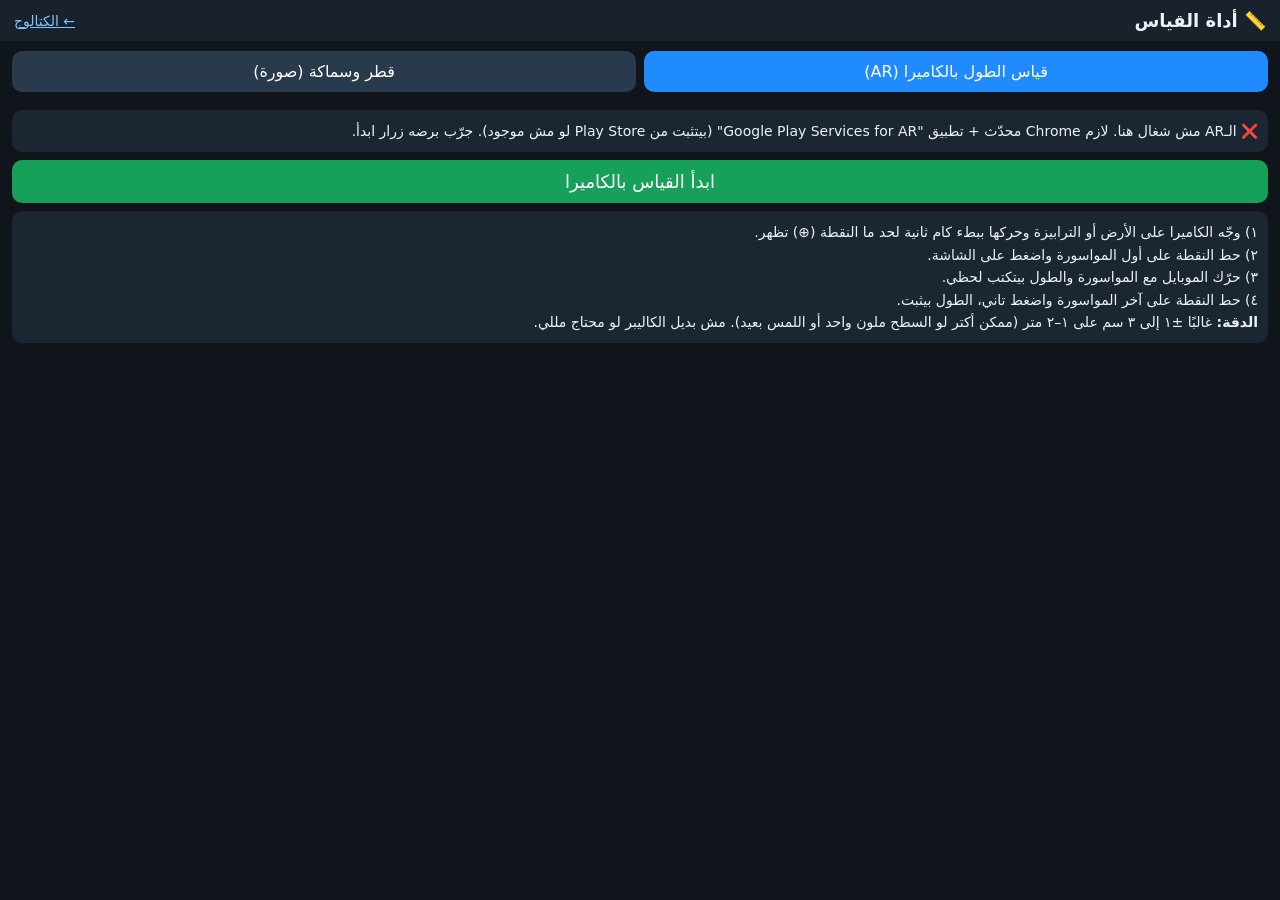
==== measure.html @ 6bd91473 "Create measure.html" ====
<!DOCTYPE html>
<html lang="ar" dir="rtl">
<head>
<meta charset="utf-8">
<meta name="viewport" content="width=device-width,initial-scale=1,viewport-fit=cover">
<title>أداة القياس</title>
<style>
*{box-sizing:border-box;-webkit-tap-highlight-color:transparent}
body{margin:0;font-family:system-ui,-apple-system,"Segoe UI",Tahoma,sans-serif;background:#10151c;color:#eef2f6}
header{padding:10px 14px;background:#18212c;display:flex;justify-content:space-between;align-items:center}
header h1{font-size:18px;margin:0}
header a{color:#7fc4ff;font-size:14px}
.tabs{display:flex;gap:8px;padding:10px 12px}
.tabs button{flex:1}
button{font:inherit;border:0;border-radius:10px;padding:11px 12px;background:#2a3a4d;color:#fff}
button.on{background:#1f8bff}
button.pri{background:#17a05a}
button.warn{background:#a8323e}
button:disabled{opacity:.4}
.box{padding:0 12px 12px}
.note{background:#1b2633;border-radius:10px;padding:10px;font-size:14px;line-height:1.6;margin:8px 0}
.row{display:flex;gap:8px;flex-wrap:wrap;margin:8px 0}
.row button{flex:1;min-width:30%}
#cv{width:100%;height:58vh;background:#000;border-radius:10px;touch-action:none;display:block}
#res{font-size:15px;line-height:1.9}
#res b{color:#ffd24a}
select,input[type=number]{font:inherit;padding:9px;border-radius:8px;border:0;background:#fff;color:#000;width:100%}
.hide{display:none!important}
/* AR overlay */
#arRoot{position:fixed;inset:0;display:none;pointer-events:none;color:#fff}
#arCv{position:absolute;inset:0;width:100%;height:100%}
#arTop{position:absolute;top:0;left:0;right:0;padding:calc(env(safe-area-inset-top) + 10px) 10px 10px;text-align:center;background:linear-gradient(#000a,#0000)}
#arLen{font-size:44px;font-weight:800;color:#ffd24a;text-shadow:0 2px 6px #000}
#arMsg{font-size:15px;text-shadow:0 1px 4px #000}
#arBar{position:absolute;bottom:0;left:0;right:0;display:flex;gap:8px;padding:10px 10px calc(env(safe-area-inset-bottom) + 14px);pointer-events:auto}
#arBar button{flex:1;font-size:16px}
</style>
</head>
<body>
<header><h1>📏 أداة القياس</h1><a href="./">← الكتالوج</a></header>
<div class="tabs">
<button id="tAR" class="on">قياس الطول بالكاميرا (AR)</button>
<button id="tPh">قطر وسماكة (صورة)</button>
</div>

<div id="pAR" class="box">
<div id="arSupport" class="note">بتأكد إن الموبايل بيدعم AR...</div>
<button id="arStart" class="pri hide" style="width:100%;font-size:18px">ابدأ القياس بالكاميرا</button>
<div class="note">
١) وجّه الكاميرا على الأرض أو الترابيزة وحركها ببطء كام ثانية لحد ما النقطة (⊕) تظهر.<br>
٢) حط النقطة على أول المواسورة واضغط على الشاشة.<br>
٣) حرّك الموبايل مع المواسورة والطول بيتكتب لحظي.<br>
٤) حط النقطة على آخر المواسورة واضغط تاني، الطول بيثبت.<br>
<b>الدقة:</b> غالبًا ±١ إلى ٣ سم على ١–٢ متر (ممكن أكتر لو السطح ملون واحد أو اللمس بعيد). مش بديل الكاليبر لو محتاج مللي.
</div>
</div>

<div id="pPh" class="box hide">
<div class="note">
١) صوّر المواسورة <b>من فوق مباشرة</b> (الموبايل مواجه ومواز) ومعاها حاجة معروفة المقاس في نفس المستوى، زي كارت بنك (٨٥٫٦ مم).<br>
٢) اختار "المرجع" وحط نقطتين على طرفي الكارت، واكتب مقاسه.<br>
٣) اختار "قطر" أو "سماكة" أو "طول" وحط نقطتين. اسحب أي نقطة لتعديلها. قرّب بصوابعك.<br>
للسماكة: صوّر طرف المواسورة من قدام وقِس القطر الخارجي والداخلي، والسماكة بتتحسب لوحدها.
</div>
<div class="row">
<button id="pCam" class="pri">📷 صوّر</button>
<button id="pPick">🖼️ اختار صورة</button>
</div>
<input id="fCam" type="file" accept="image/*" capture="environment" class="hide">
<input id="fPick" type="file" accept="image/*" class="hide">
<canvas id="cv"></canvas>
<div class="row" id="tools">
<button data-t="ref" class="on">المرجع</button>
<button data-t="len">طول</button>
<button data-t="od">قطر خارجي</button>
<button data-t="id">قطر داخلي</button>
<button data-t="th">سماكة</button>
</div>
<div class="row">
<button id="zIn">＋ تكبير</button><button id="zOut">－ تصغير</button>
<button id="undo">تراجع</button><button id="clr" class="warn">مسح</button>
</div>
<div id="refBox" class="note hide">
مقاس المرجع (الطول بين النقطتين اللي حطيتهم):
<select id="refSel"><option value="85.6">كارت بنك (الطول 85.6 مم)</option><option value="53.98">كارت بنك (العرض 53.98 مم)</option><option value="297">ورقة A4 (الطول 297 مم)</option><option value="210">ورقة A4 (العرض 210 مم)</option><option value="custom">مقاس تاني (مم)</option></select>
<input id="refCustom" type="number" step="0.01" placeholder="اكتب المقاس بالمللي" class="hide" style="margin-top:6px">
<button id="refOk" class="pri" style="width:100%;margin-top:6px">تأكيد</button>
</div>
<div id="res" class="note">اختار صورة الأول.</div>
</div>

<div id="arRoot">
<canvas id="arCv"></canvas>
<div id="arTop"><div id="arLen">—</div><div id="arMsg"></div></div>
<div id="arBar"><button id="arUndo">تراجع</button><button id="arNew" class="warn">قياس جديد</button><button id="arExit">خروج</button></div>
</div>

<script>
'use strict';
const $=id=>document.getElementById(id);
/* ---------- shared math ---------- */
function fmtLen(m){ // meters -> text
  const mm=m*1000;
  if(mm<1000) return (mm<100?mm.toFixed(0):mm.toFixed(0))+' مم';
  return (m*100).toFixed(1)+' سم';
}
function dist3(a,b){return Math.hypot(a[0]-b[0],a[1]-b[1],a[2]-b[2])}
function mul4v(m,v){ // column-major 4x4 * [x,y,z,w]
  const o=[0,0,0,0];
  for(let r=0;r<4;r++)o[r]=m[r]*v[0]+m[4+r]*v[1]+m[8+r]*v[2]+m[12+r]*v[3];
  return o;
}
function project(proj,view,p,W,H){
  const c=mul4v(proj,mul4v(view,[p[0],p[1],p[2],1]));
  if(c[3]<=0) return null;
  return [(c[0]/c[3]*0.5+0.5)*W,(1-(c[1]/c[3]*0.5+0.5))*H];
}
window.__m={fmtLen,dist3,project,mul4v};

/* ---------- tabs ---------- */
function tab(w){
  $('tAR').classList.toggle('on',w==='ar');$('tPh').classList.toggle('on',w==='ph');
  $('pAR').classList.toggle('hide',w!=='ar');$('pPh').classList.toggle('hide',w!=='ph');
  if(w==='ph')setTimeout(resize,0);
}
$('tAR').onclick=()=>tab('ar');$('tPh').onclick=()=>tab('ph');

/* ---------- AR (WebXR hit-test) ---------- */
let xrSession=null;
(async()=>{
  const s=$('arSupport');
  if(!window.isSecureContext||!navigator.xr){s.textContent='المتصفح ده مش بيدعم WebXR. افتح الصفحة من Chrome على الموبايل (مش من داخل تطبيق تاني).';return}
  try{
    const ok=await navigator.xr.isSessionSupported('immersive-ar');
    if(ok){s.textContent='✅ الموبايل بيدعم AR. اضغط ابدأ.';$('arStart').classList.remove('hide')}
    else s.textContent='❌ الـAR مش شغال هنا. لازم Chrome محدّث + تطبيق "Google Play Services for AR" (بيتثبت من Play Store لو مش موجود). جرّب برضه زرار ابدأ.';
    if(!ok)$('arStart').classList.remove('hide');
  }catch(e){s.textContent='تعذّر فحص الـAR: '+e.message;$('arStart').classList.remove('hide')}
})();

const A={start:null,end:null,hit:null,list:[],hist:[],proj:null,view:null,gl:null,refSpace:null,src:null};
const arCv=$('arCv'),ctx=arCv.getContext('2d');
function arMsg(t){$('arMsg').textContent=t}
function arRender(){
  const W=arCv.width=innerWidth,H=arCv.height=innerHeight;
  ctx.clearRect(0,0,W,H);
  const pr=p=>p&&A.proj?project(A.proj,A.view,p,W,H):null;
  const draw=(a,b,col)=>{const pa=pr(a),pb=pr(b);if(!pa||!pb)return;
    ctx.strokeStyle=col;ctx.lineWidth=4;ctx.beginPath();ctx.moveTo(pa[0],pa[1]);ctx.lineTo(pb[0],pb[1]);ctx.stroke();
    ctx.fillStyle='#fff';[pa,pb].forEach(q=>{ctx.beginPath();ctx.arc(q[0],q[1],7,0,7);ctx.fill()});
    const mx=(pa[0]+pb[0])/2,my=(pa[1]+pb[1])/2;ctx.font='bold 22px sans-serif';ctx.textAlign='center';
    const t=fmtLen(dist3(a,b));ctx.lineWidth=5;ctx.strokeStyle='#000';ctx.strokeText(t,mx,my-12);ctx.fillStyle='#ffd24a';ctx.fillText(t,mx,my-12)};
  A.list.forEach(m=>draw(m[0],m[1],'#17a05a'));
  if(A.start&&!A.end&&A.hit)draw(A.start,A.hit,'#ffd24a');
  if(A.start&&A.end)draw(A.start,A.end,'#ffd24a');
  const rp=pr(A.hit)||[W/2,H/2];
  ctx.strokeStyle=A.hit?'#3df58c':'#ff6b6b';ctx.lineWidth=3;
  ctx.beginPath();ctx.arc(rp[0],rp[1],18,0,7);ctx.moveTo(rp[0]-26,rp[1]);ctx.lineTo(rp[0]+26,rp[1]);ctx.moveTo(rp[0],rp[1]-26);ctx.lineTo(rp[0],rp[1]+26);ctx.stroke();
}
function arUpdateText(){
  let t='—';
  if(A.start&&A.end)t=fmtLen(dist3(A.start,A.end));
  else if(A.start&&A.hit)t=fmtLen(dist3(A.start,A.hit));
  $('arLen').textContent=t;
  if(!A.hit)arMsg('حرّك الموبايل ببطء على السطح لحد ما النقطة تظهر');
  else if(!A.start)arMsg('حط النقطة على أول المواسورة واضغط على الشاشة');
  else if(!A.end)arMsg('حرّك مع المواسورة، وعند الآخر اضغط تاني');
  else arMsg('تم. اضغط "قياس جديد" لقياس تاني');
}
function onSelect(){
  if(A.end)return;
  if(!A.hit){arMsg('مفيش سطح متتبّع، حرّك الكاميرا شوية');return}
  if(!A.start)A.start=A.hit.slice();
  else{A.end=A.hit.slice();A.list.push([A.start,A.end]);}
  if(navigator.vibrate)navigator.vibrate(30);
  arUpdateText();
}
$('arStart').onclick=async()=>{
  if(!navigator.xr){alert('WebXR مش متاح في المتصفح ده. استخدم Chrome.');return}
  const root=$('arRoot');
  try{
    root.style.display='block';
    const s=await navigator.xr.requestSession('immersive-ar',{requiredFeatures:['hit-test'],optionalFeatures:['dom-overlay'],domOverlay:{root}});
    xrSession=s;
    const gl=document.createElement('canvas').getContext('webgl',{xrCompatible:true});
    await gl.makeXRCompatible?.();
    s.updateRenderState({baseLayer:new XRWebGLLayer(s,gl)});
    A.gl=gl;A.refSpace=await s.requestReferenceSpace('local');
    const viewer=await s.requestReferenceSpace('viewer');
    A.src=await s.requestHitTestSource({space:viewer});
    A.start=A.end=A.hit=null;A.list=[];arUpdateText();
    s.addEventListener('select',onSelect);
    s.addEventListener('end',()=>{xrSession=null;root.style.display='none';A.src=null});
    const hist=[];
    const loop=(t,frame)=>{
      if(!xrSession)return;
      xrSession.requestAnimationFrame(loop);
      gl.bindFramebuffer(gl.FRAMEBUFFER,xrSession.renderState.baseLayer.framebuffer);gl.clearColor(0,0,0,0);gl.clear(gl.COLOR_BUFFER_BIT);
      const vp=frame.getViewerPose(A.refSpace);
      if(vp&&vp.views[0]){A.proj=vp.views[0].projectionMatrix;A.view=vp.views[0].transform.inverse.matrix}
      const r=A.src&&frame.getHitTestResults(A.src);
      if(r&&r.length){const p=r[0].getPose(A.refSpace);
        if(p){const q=p.transform.position;hist.push([q.x,q.y,q.z]);if(hist.length>3)hist.shift();
          A.hit=[0,1,2].map(i=>hist.reduce((s,h)=>s+h[i],0)/hist.length)}}
      else{A.hit=null;hist.length=0}
      arUpdateText();arRender();
    };
    s.requestAnimationFrame(loop);
  }catch(e){
    root.style.display='none';
    alert('مقدرتش أشغّل الـAR: '+(e&&e.message?e.message:e)+'\nتأكد إنك فاتح من Chrome وإن "Google Play Services for AR" متثبت ومحدّث، وإذن الكاميرا مسموح.');
  }
};
$('arExit').onclick=()=>{if(xrSession)xrSession.end()};
$('arNew').onclick=()=>{A.start=A.end=null;arUpdateText()};
$('arUndo').onclick=()=>{if(A.end){A.list.pop();A.end=null}else if(A.start){A.start=null}arUpdateText()};
['arBar'].forEach(id=>$(id).addEventListener('beforexrselect',e=>e.preventDefault()));

/* ---------- Photo + reference measuring ---------- */
const cv=$('cv'),c=cv.getContext('2d');
const P={img:null,w:0,h:0,zoom:1,ox:0,oy:0,tool:'ref',pend:null,ref:null,pxmm:null,items:[]};
const NAMES={len:'الطول',od:'القطر الخارجي',id:'القطر الداخلي',th:'السماكة'};
function resize(){const r=cv.getBoundingClientRect();cv.width=r.width*devicePixelRatio;cv.height=r.height*devicePixelRatio;fit();draw()}
function fit(){if(!P.img)return;const W=cv.width,H=cv.height;P.zoom=Math.min(W/P.w,H/P.h);P.ox=(W-P.w*P.zoom)/2;P.oy=(H-P.h*P.zoom)/2}
const toS=p=>[p[0]*P.zoom+P.ox,p[1]*P.zoom+P.oy];
const toI=p=>[(p[0]-P.ox)/P.zoom,(p[1]-P.oy)/P.zoom];
function mmOf(a,b){return P.pxmm?Math.hypot(a[0]-b[0],a[1]-b[1])/P.pxmm:null}
function draw(){
  c.fillStyle='#000';c.fillRect(0,0,cv.width,cv.height);
  if(!P.img){c.fillStyle='#8aa';c.font=(16*devicePixelRatio)+'px sans-serif';c.textAlign='center';c.fillText('اختار صورة',cv.width/2,cv.height/2);return}
  c.drawImage(P.img,P.ox,P.oy,P.w*P.zoom,P.h*P.zoom);
  const d=devicePixelRatio;
  const seg=(a,b,col,label)=>{const A_=toS(a),B_=toS(b);c.strokeStyle=col;c.lineWidth=2*d;c.beginPath();c.moveTo(...A_);c.lineTo(...B_);c.stroke();
    [A_,B_].forEach(q=>{c.fillStyle=col;c.beginPath();c.arc(q[0],q[1],6*d,0,7);c.fill();c.strokeStyle='#fff';c.lineWidth=d;c.stroke()});
    if(label){c.font='bold '+(16*d)+'px sans-serif';c.textAlign='center';const x=(A_[0]+B_[0])/2,y=(A_[1]+B_[1])/2-10*d;c.lineWidth=4*d;c.strokeStyle='#000';c.strokeText(label,x,y);c.fillStyle='#ffd24a';c.fillText(label,x,y)}};
  if(P.ref)seg(P.ref[0],P.ref[1],'#3da9ff','مرجع');
  P.items.forEach(it=>{const m=mmOf(it.a,it.b);seg(it.a,it.b,'#3df58c',NAMES[it.t]+' '+(m==null?'':m.toFixed(1)+' مم'))});
  if(P.pend){const q=toS(P.pend);c.fillStyle='#ff9f1c';c.beginPath();c.arc(q[0],q[1],7*d,0,7);c.fill()}
}
function summary(){
  const r=$('res');
  if(!P.img){r.textContent='اختار صورة الأول.';return}
  if(!P.pxmm){r.textContent='الخطوة الأولى: اختار "المرجع" وحط نقطتين على طرفي الكارت.';return}
  const pxs=1/P.pxmm;let h='دقة البكسل في الصورة: ≈ '+pxs.toFixed(2)+' مم (الخطأ الفعلي أكبر، غالبًا ±'+Math.max(0.3,pxs*2).toFixed(1)+' مم لو الصورة مستقيمة).<br>';
  const g=t=>P.items.filter(i=>i.t===t).map(i=>mmOf(i.a,i.b));
  for(const t of ['len','od','id','th'])g(t).forEach(m=>h+=NAMES[t]+': <b>'+m.toFixed(1)+' مم</b><br>');
  const od=g('od').pop(),id=g('id').pop();
  if(od!=null&&id!=null)h+='السماكة المحسوبة = (خارجي − داخلي) ÷ 2 = <b>'+((od-id)/2).toFixed(2)+' مم</b>';
  r.innerHTML=h;
}
function load(file){
  if(!file)return;
  const u=URL.createObjectURL(file),im=new Image();
  im.onload=()=>setImg(im);im.src=u;
}
function setImg(im){
  const k=Math.min(1,3200/Math.max(im.naturalWidth,im.naturalHeight));
  const t=document.createElement('canvas');t.width=Math.round(im.naturalWidth*k);t.height=Math.round(im.naturalHeight*k);
  t.getContext('2d').drawImage(im,0,0,t.width,t.height);
  P.img=t;P.w=t.width;P.h=t.height;P.ref=null;P.pxmm=null;P.items=[];P.pend=null;setTool('ref');fit();draw();summary();
}
window.__setImg=setImg;
$('pCam').onclick=()=>$('fCam').click();$('pPick').onclick=()=>$('fPick').click();
$('fCam').onchange=e=>load(e.target.files[0]);$('fPick').onchange=e=>load(e.target.files[0]);
function setTool(t){P.tool=t;P.pend=null;document.querySelectorAll('#tools button').forEach(b=>b.classList.toggle('on',b.dataset.t===t));draw()}
document.querySelectorAll('#tools button').forEach(b=>b.onclick=()=>setTool(b.dataset.t));
function zoomAt(f,cx,cy){const nz=Math.min(Math.max(P.zoom*f,0.05),40);const ip=toI([cx,cy]);P.zoom=nz;P.ox=cx-ip[0]*nz;P.oy=cy-ip[1]*nz;draw()}
$('zIn').onclick=()=>zoomAt(1.5,cv.width/2,cv.height/2);$('zOut').onclick=()=>zoomAt(1/1.5,cv.width/2,cv.height/2);
$('undo').onclick=()=>{if(P.pend)P.pend=null;else if(P.items.length)P.items.pop();else if(P.ref){P.ref=null;P.pxmm=null}draw();summary()};
$('clr').onclick=()=>{P.items=[];P.ref=null;P.pxmm=null;P.pend=null;draw();summary()};
$('refSel').onchange=()=>$('refCustom').classList.toggle('hide',$('refSel').value!=='custom');
$('refOk').onclick=()=>{
  let v=$('refSel').value==='custom'?parseFloat($('refCustom').value):parseFloat($('refSel').value);
  if(!(v>0)){alert('اكتب مقاس صحيح');return}
  const px=Math.hypot(P.ref[0][0]-P.ref[1][0],P.ref[0][1]-P.ref[1][1]);
  P.refMm=v;P.pxmm=px/v;$('refBox').classList.add('hide');setTool('od');draw();summary();
};
const ptrs=new Map();let drag=null,pinch=null,moved=0;
function pos(e){const r=cv.getBoundingClientRect();return [(e.clientX-r.left)*devicePixelRatio,(e.clientY-r.top)*devicePixelRatio]}
function nearest(s){let best=null,bd=28*devicePixelRatio;
  const chk=(arr,i)=>{const q=toS(arr[i]);const d=Math.hypot(q[0]-s[0],q[1]-s[1]);if(d<bd){bd=d;best=[arr,i]}};
  if(P.ref){chk(P.ref,0);chk(P.ref,1)}P.items.forEach(it=>{const d0=Math.hypot(...toS(it.a).map((v,k)=>v-s[k])),d1=Math.hypot(...toS(it.b).map((v,k)=>v-s[k]));
    if(d0<bd){bd=d0;best=[it,'a']}if(d1<bd){bd=d1;best=[it,'b']}});return best}
cv.addEventListener('pointerdown',e=>{if(!P.img)return;cv.setPointerCapture(e.pointerId);ptrs.set(e.pointerId,pos(e));moved=0;
  if(ptrs.size===2){const [a,b]=[...ptrs.values()];pinch={d:Math.hypot(a[0]-b[0],a[1]-b[1])};drag=null;return}
  const s=pos(e);const n=nearest(s);drag=n?{n}:{pan:s}});
cv.addEventListener('pointermove',e=>{if(!ptrs.has(e.pointerId))return;const s=pos(e);const prev=ptrs.get(e.pointerId);ptrs.set(e.pointerId,s);moved+=Math.abs(s[0]-prev[0])+Math.abs(s[1]-prev[1]);
  if(pinch&&ptrs.size===2){const [a,b]=[...ptrs.values()];const d=Math.hypot(a[0]-b[0],a[1]-b[1]);zoomAt(d/pinch.d,(a[0]+b[0])/2,(a[1]+b[1])/2);pinch.d=d;return}
  if(!drag)return;
  if(drag.n){const q=toI(s);const [o,k]=drag.n;if(Array.isArray(o))o[k]=q;else o[k]=q;if(P.ref&&o===P.ref&&P.pxmm)recalcRef();draw();summary()}
  else{P.ox+=s[0]-prev[0];P.oy+=s[1]-prev[1];draw()}});
function recalcRef(){if(P.refMm&&P.ref)P.pxmm=Math.hypot(P.ref[0][0]-P.ref[1][0],P.ref[0][1]-P.ref[1][1])/P.refMm}
function up(e){const s=ptrs.get(e.pointerId);ptrs.delete(e.pointerId);if(ptrs.size<2)pinch=null;
  if(drag&&!drag.n&&moved<10*devicePixelRatio&&s)place(toI(s));
  if(ptrs.size===0)drag=null}
cv.addEventListener('pointerup',up);cv.addEventListener('pointercancel',up);
function place(p){
  if(P.tool!=='ref'&&!P.pxmm){alert('اعمل المرجع الأول (نقطتين على الكارت).');setTool('ref');return}
  if(!P.pend){P.pend=p;draw();return}
  const a=P.pend;P.pend=null;
  if(P.tool==='ref'){P.ref=[a,p];$('refBox').classList.remove('hide');P.pxmm=null}
  else P.items.push({t:P.tool,a,b:p});
  draw();summary();
}
addEventListener('resize',resize);
resize();
</script>
</body>
</html>
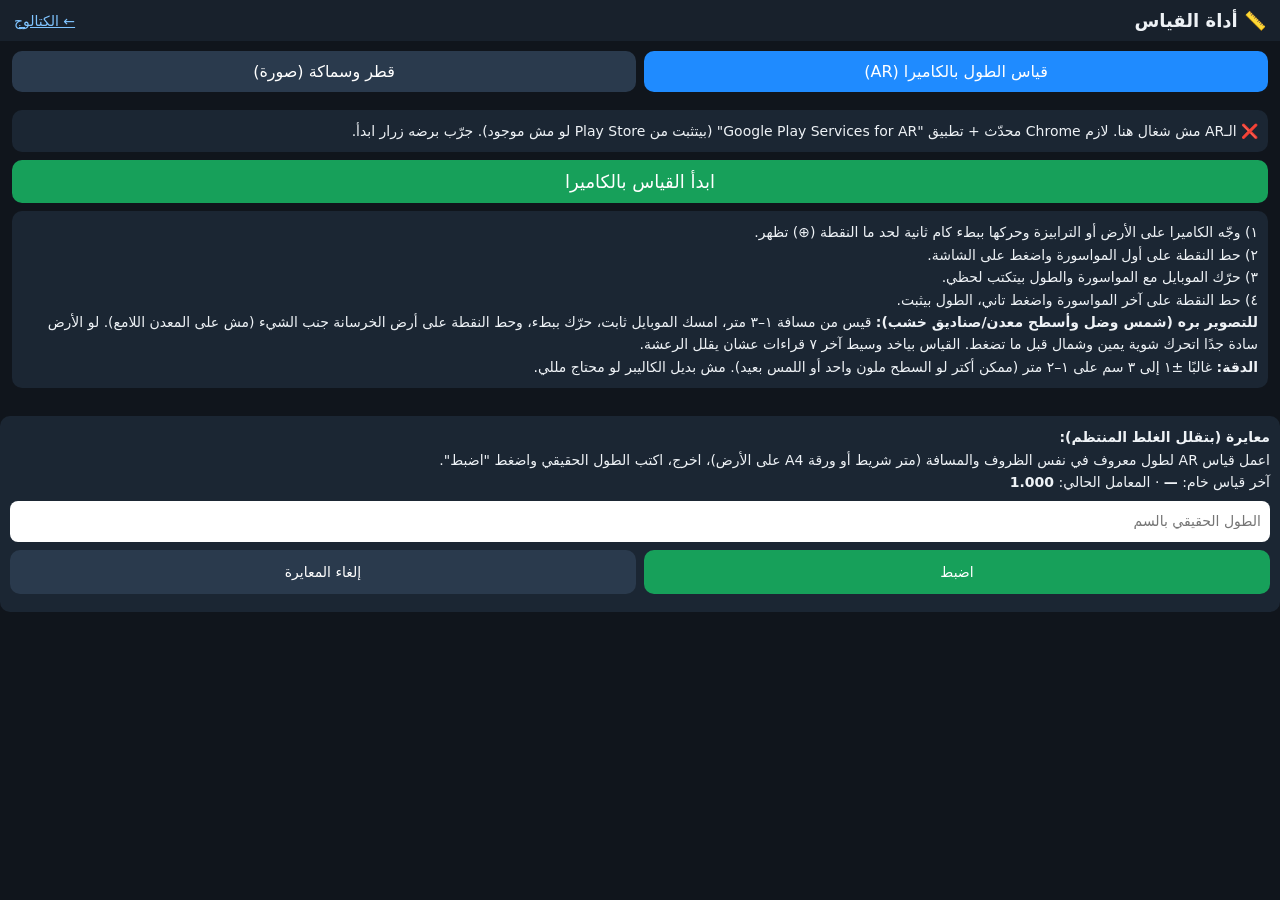
==== commit 8df1329a: "Update measure.html" ====
--- a/measure.html
+++ b/measure.html
@@ -34,6 +34,13 @@
 #arMsg{font-size:15px;text-shadow:0 1px 4px #000}
 #arBar{position:absolute;bottom:0;left:0;right:0;display:flex;gap:8px;padding:10px 10px calc(env(safe-area-inset-bottom) + 14px);pointer-events:auto}
 #arBar button{flex:1;font-size:16px}
+#arBar{flex-wrap:wrap}
+#arPrev{position:absolute;inset:0;background:#000e;display:none;flex-direction:column;pointer-events:auto;padding:calc(env(safe-area-inset-top) + 8px) 8px 8px}
+#arPrev img{flex:1;min-height:0;width:100%;object-fit:contain}
+#arPrev .r{display:flex;gap:8px;margin-top:8px}
+#arPrev .r>*{flex:1;font-size:16px}
+#arPrev select{width:auto}
+#arToast{position:absolute;top:30%;left:10%;right:10%;background:#17a05aee;border-radius:12px;padding:12px;text-align:center;display:none;font-size:16px}
 </style>
 </head>
 <body>
@@ -51,10 +58,16 @@
 ٢) حط النقطة على أول المواسورة واضغط على الشاشة.<br>
 ٣) حرّك الموبايل مع المواسورة والطول بيتكتب لحظي.<br>
 ٤) حط النقطة على آخر المواسورة واضغط تاني، الطول بيثبت.<br>
+<b>للتصوير بره (شمس وضل وأسطح معدن/صناديق خشب):</b> قيس من مسافة ١–٣ متر، امسك الموبايل ثابت، حرّك ببطء، وحط النقطة على أرض الخرسانة جنب الشيء (مش على المعدن اللامع). لو الأرض سادة جدًا اتحرك شوية يمين وشمال قبل ما تضغط. القياس بياخد وسيط آخر ٧ قراءات عشان يقلل الرعشة.<br>
 <b>الدقة:</b> غالبًا ±١ إلى ٣ سم على ١–٢ متر (ممكن أكتر لو السطح ملون واحد أو اللمس بعيد). مش بديل الكاليبر لو محتاج مللي.
 </div>
 </div>
 
+<div class="note" id="calBox"><b>معايرة (بتقلل الغلط المنتظم):</b><br>
+اعمل قياس AR لطول معروف في نفس الظروف والمسافة (متر شريط أو ورقة A4 على الأرض)، اخرج، اكتب الطول الحقيقي واضغط "اضبط".<br>
+آخر قياس خام: <b id="calLast">—</b> · المعامل الحالي: <b id="calF">1.000</b>
+<div class="row"><input id="calReal" type="number" step="0.1" placeholder="الطول الحقيقي بالسم"><button id="calSet" class="pri">اضبط</button><button id="calReset">إلغاء المعايرة</button></div></div>
+<div id="shotsBox" class="note hide"></div>
 <div id="pPh" class="box hide">
 <div class="note">
 ١) صوّر المواسورة <b>من فوق مباشرة</b> (الموبايل مواجه ومواز) ومعاها حاجة معروفة المقاس في نفس المستوى، زي كارت بنك (٨٥٫٦ مم).<br>
@@ -92,7 +105,11 @@
 <div id="arRoot">
 <canvas id="arCv"></canvas>
 <div id="arTop"><div id="arLen">—</div><div id="arMsg"></div></div>
-<div id="arBar"><button id="arUndo">تراجع</button><button id="arNew" class="warn">قياس جديد</button><button id="arExit">خروج</button></div>
+<div id="arBar"><button id="arShot" class="pri" style="flex-basis:100%">📸 التقاط لقطة بالقياس</button><button id="arUndo">تراجع</button><button id="arNew" class="warn">قياس جديد</button><button id="arExit">خروج</button></div>
+<div id="arPrev"><img id="arPrevImg" alt="">
+<div class="r"><select id="arKind"><option>طول</option><option>عرض</option><option>قطر خارجي</option><option>قطر داخلي</option><option>سماكة</option><option>ارتفاع</option></select><button id="arRot">🔄 تدوير</button></div>
+<div class="r"><button id="arUse" class="pri">✔ استخدم اللقطة</button><button id="arRetry">إعادة</button></div></div>
+<div id="arToast"></div>
 </div>
 
 <script>
@@ -115,6 +132,8 @@
   if(c[3]<=0) return null;
   return [(c[0]/c[3]*0.5+0.5)*W,(1-(c[1]/c[3]*0.5+0.5))*H];
 }
+let CAL=parseFloat(localStorage.getItem('arCal'))||1;
+const d3=(a,b)=>dist3(a,b)*CAL;
 window.__m={fmtLen,dist3,project,mul4v};
 
 /* ---------- tabs ---------- */
@@ -149,7 +168,7 @@
     ctx.strokeStyle=col;ctx.lineWidth=4;ctx.beginPath();ctx.moveTo(pa[0],pa[1]);ctx.lineTo(pb[0],pb[1]);ctx.stroke();
     ctx.fillStyle='#fff';[pa,pb].forEach(q=>{ctx.beginPath();ctx.arc(q[0],q[1],7,0,7);ctx.fill()});
     const mx=(pa[0]+pb[0])/2,my=(pa[1]+pb[1])/2;ctx.font='bold 22px sans-serif';ctx.textAlign='center';
-    const t=fmtLen(dist3(a,b));ctx.lineWidth=5;ctx.strokeStyle='#000';ctx.strokeText(t,mx,my-12);ctx.fillStyle='#ffd24a';ctx.fillText(t,mx,my-12)};
+    const t=fmtLen(d3(a,b));ctx.lineWidth=5;ctx.strokeStyle='#000';ctx.strokeText(t,mx,my-12);ctx.fillStyle='#ffd24a';ctx.fillText(t,mx,my-12)};
   A.list.forEach(m=>draw(m[0],m[1],'#17a05a'));
   if(A.start&&!A.end&&A.hit)draw(A.start,A.hit,'#ffd24a');
   if(A.start&&A.end)draw(A.start,A.end,'#ffd24a');
@@ -159,8 +178,8 @@
 }
 function arUpdateText(){
   let t='—';
-  if(A.start&&A.end)t=fmtLen(dist3(A.start,A.end));
-  else if(A.start&&A.hit)t=fmtLen(dist3(A.start,A.hit));
+  if(A.start&&A.end)t=fmtLen(d3(A.start,A.end));
+  else if(A.start&&A.hit)t=fmtLen(d3(A.start,A.hit));
   $('arLen').textContent=t;
   if(!A.hit)arMsg('حرّك الموبايل ببطء على السطح لحد ما النقطة تظهر');
   else if(!A.start)arMsg('حط النقطة على أول المواسورة واضغط على الشاشة');
@@ -171,7 +190,7 @@
   if(A.end)return;
   if(!A.hit){arMsg('مفيش سطح متتبّع، حرّك الكاميرا شوية');return}
   if(!A.start)A.start=A.hit.slice();
-  else{A.end=A.hit.slice();A.list.push([A.start,A.end]);}
+  else{A.end=A.hit.slice();A.list.push([A.start,A.end]);A.lastRaw=dist3(A.start,A.end);localStorage.setItem('arLastRaw',A.lastRaw)}
   if(navigator.vibrate)navigator.vibrate(30);
   arUpdateText();
 }
@@ -180,28 +199,28 @@
   const root=$('arRoot');
   try{
     root.style.display='block';
-    const s=await navigator.xr.requestSession('immersive-ar',{requiredFeatures:['hit-test'],optionalFeatures:['dom-overlay'],domOverlay:{root}});
+    const s=await navigator.xr.requestSession('immersive-ar',{requiredFeatures:['hit-test'],optionalFeatures:['dom-overlay','camera-access'],domOverlay:{root}});
     xrSession=s;
     const gl=document.createElement('canvas').getContext('webgl',{xrCompatible:true});
     await gl.makeXRCompatible?.();
     s.updateRenderState({baseLayer:new XRWebGLLayer(s,gl)});
-    A.gl=gl;A.refSpace=await s.requestReferenceSpace('local');
+    A.gl=gl;A.glb=null;try{A.glb=new XRWebGLBinding(s,gl)}catch(e){}A.cam=null;A.refSpace=await s.requestReferenceSpace('local');
     const viewer=await s.requestReferenceSpace('viewer');
     A.src=await s.requestHitTestSource({space:viewer});
     A.start=A.end=A.hit=null;A.list=[];arUpdateText();
     s.addEventListener('select',onSelect);
-    s.addEventListener('end',()=>{xrSession=null;root.style.display='none';A.src=null});
+    s.addEventListener('end',()=>{calUi();xrSession=null;root.style.display='none';A.src=null});
     const hist=[];
     const loop=(t,frame)=>{
       if(!xrSession)return;
       xrSession.requestAnimationFrame(loop);
       gl.bindFramebuffer(gl.FRAMEBUFFER,xrSession.renderState.baseLayer.framebuffer);gl.clearColor(0,0,0,0);gl.clear(gl.COLOR_BUFFER_BIT);
       const vp=frame.getViewerPose(A.refSpace);
-      if(vp&&vp.views[0]){A.proj=vp.views[0].projectionMatrix;A.view=vp.views[0].transform.inverse.matrix}
+      if(vp&&vp.views[0]){A.proj=vp.views[0].projectionMatrix;A.view=vp.views[0].transform.inverse.matrix;if(A.wantShot){A.wantShot=false;grabShot(gl,vp.views[0])}}
       const r=A.src&&frame.getHitTestResults(A.src);
       if(r&&r.length){const p=r[0].getPose(A.refSpace);
-        if(p){const q=p.transform.position;hist.push([q.x,q.y,q.z]);if(hist.length>3)hist.shift();
-          A.hit=[0,1,2].map(i=>hist.reduce((s,h)=>s+h[i],0)/hist.length)}}
+        if(p){const q=p.transform.position;hist.push([q.x,q.y,q.z]);if(hist.length>7)hist.shift();
+          A.hit=[0,1,2].map(i=>{const v=hist.map(h=>h[i]).sort((a,b)=>a-b);return v[v.length>>1]})}}
       else{A.hit=null;hist.length=0}
       arUpdateText();arRender();
     };
@@ -215,6 +234,90 @@
 $('arNew').onclick=()=>{A.start=A.end=null;arUpdateText()};
 $('arUndo').onclick=()=>{if(A.end){A.list.pop();A.end=null}else if(A.start){A.start=null}arUpdateText()};
 ['arBar'].forEach(id=>$(id).addEventListener('beforexrselect',e=>e.preventDefault()));
+
+
+/* ---------- capture the measured view ---------- */
+const SH={base:null,meas:[],rot:0,proj:null,view:null,nofb:false};
+function toast(t,ms){const e=$('arToast');e.textContent=t;e.style.display='block';setTimeout(()=>e.style.display='none',ms||3500)}
+function grabShot(gl,view){
+  const cam=view.camera;
+  if(!cam||!A.glb){SH.base=null;A.shotErr='nocam';showPrev();return}
+  try{
+    const tex=A.glb.getCameraImage(cam),w=cam.width,h=cam.height;
+    const fb=gl.createFramebuffer(),old=gl.getParameter(gl.FRAMEBUFFER_BINDING);
+    gl.bindFramebuffer(gl.FRAMEBUFFER,fb);
+    gl.framebufferTexture2D(gl.FRAMEBUFFER,gl.COLOR_ATTACHMENT0,gl.TEXTURE_2D,tex,0);
+    if(gl.checkFramebufferStatus(gl.FRAMEBUFFER)!==gl.FRAMEBUFFER_COMPLETE)throw new Error('fb');
+    const px=new Uint8ClampedArray(w*h*4);gl.readPixels(0,0,w,h,gl.RGBA,gl.UNSIGNED_BYTE,px);
+    gl.bindFramebuffer(gl.FRAMEBUFFER,old);gl.deleteFramebuffer(fb);
+    const t=document.createElement('canvas');t.width=w;t.height=h;t.getContext('2d').putImageData(new ImageData(px,w,h),0,0);
+    const b=document.createElement('canvas');b.width=w;b.height=h;const g=b.getContext('2d');g.translate(0,h);g.scale(1,-1);g.drawImage(t,0,0); // readPixels is bottom-up
+    SH.base=b;
+    // auto-rotate guess if camera image orientation differs from the screen
+    SH.rot=((w>h)!==(innerWidth>innerHeight))?1:0;
+  }catch(e){SH.base=null;A.shotErr=String(e.message||e)}
+  SH.meas=A.list.map(m=>[m[0].slice(),m[1].slice()]);
+  if(A.start&&!A.end&&A.hit)SH.meas.push([A.start.slice(),A.hit.slice()]);
+  else if(A.start&&A.end&&!A.list.length)SH.meas.push([A.start.slice(),A.end.slice()]);
+  SH.proj=Array.from(A.proj);SH.view=Array.from(A.view);
+  showPrev();
+}
+function labelOf(){return SH.meas.map(m=>$('arKind').value+' '+fmtLen(d3(m[0],m[1]))).join('، ')}
+function composeShot(){
+  const base=SH.base;let W=base.width,H=base.height;
+  const rot=SH.rot%4,sw=rot%2?H:W,sh=rot%2?W:H,k=Math.min(1,1600/Math.max(sw,sh));
+  const c=document.createElement('canvas');c.width=Math.round(sw*k);c.height=Math.round(sh*k);
+  const g=c.getContext('2d');g.save();g.scale(k,k);g.translate(sw/2,sh/2);g.rotate(rot*Math.PI/2);g.drawImage(base,-W/2,-H/2);g.restore();
+  const CW=c.width,CH=c.height,fs=Math.max(18,Math.round(CW/22)),lw=Math.max(3,Math.round(CW/200));
+  SH.meas.forEach(m=>{
+    const pa=project(SH.proj,SH.view,m[0],CW,CH),pb=project(SH.proj,SH.view,m[1],CW,CH);if(!pa||!pb)return;
+    g.strokeStyle='#ffd24a';g.lineWidth=lw;g.beginPath();g.moveTo(pa[0],pa[1]);g.lineTo(pb[0],pb[1]);g.stroke();
+    g.fillStyle='#fff';[pa,pb].forEach(q=>{g.beginPath();g.arc(q[0],q[1],lw*2,0,7);g.fill()});
+    g.font='bold '+fs+'px sans-serif';g.textAlign='center';const t=$('arKind').value+' '+fmtLen(d3(m[0],m[1]));
+    const x=(pa[0]+pb[0])/2,y=(pa[1]+pb[1])/2-fs*0.5;g.lineWidth=fs/4;g.strokeStyle='#000';g.strokeText(t,x,y);g.fillStyle='#ffd24a';g.fillText(t,x,y)});
+  return c;
+}
+function showPrev(){
+  if(!SH.base){$('arPrev').style.display='none';
+    toast('الكاميرا ما سمحتش بأخد الصورة من جوه الـAR. خد سكرين شوت من الموبايل (زرار الباور + خفض الصوت) واختاره من "من المعرض" في الكتالوج. مقاس القياس بيتسجل برضه.',7000);
+    if(SH.meas.length)savePending(null);return}
+  if(!SH.meas.length){toast('اعمل قياس الأول (اضغط على أول الشيء وآخره) وبعدين التقط',3500);return}
+  $('arPrevImg').src=composeShot().toDataURL('image/jpeg',0.85);$('arPrev').style.display='flex';
+}
+$('arShot').onclick=()=>{if(!A.hit&&!A.end&&!A.list.length){toast('لازم قياس الأول');return}A.wantShot=true};
+$('arRot').onclick=()=>{SH.rot=(SH.rot+1)%4;showPrev()};
+$('arKind').onchange=()=>{if(SH.base)showPrev()};
+$('arRetry').onclick=()=>{$('arPrev').style.display='none'};
+$('arUse').onclick=()=>{savePending(composeShot().toDataURL('image/jpeg',0.82));$('arPrev').style.display='none'};
+function savePending(img){
+  try{
+    const arr=JSON.parse(localStorage.getItem('arShots')||'[]');
+    arr.push({img,dims:SH.meas.map(m=>({kind:$('arKind').value,txt:fmtLen(d3(m[0],m[1]))})),ts:Date.now()});
+    while(arr.length>4)arr.shift();
+    localStorage.setItem('arShots',JSON.stringify(arr));
+    toast(img?'اتحفظت اللقطة ('+arr.length+'). اخرج وارجع للكتالوج وهتلاقيها في وضع المالك.':'اتحفظ المقاس: '+labelOf()+'. هتلاقيه في الكتالوج.',4500);
+    listPending();
+  }catch(e){toast('تعذر الحفظ: '+e.message,5000)}
+}
+function listPending(){
+  const arr=JSON.parse(localStorage.getItem('arShots')||'[]'),b=$('shotsBox');
+  b.classList.toggle('hide',!arr.length);
+  b.innerHTML='لقطات قياس محفوظة جاهزة للكتالوج: <b>'+arr.length+'</b> — <a href="./" style="color:#7fc4ff">افتح الكتالوج</a>';
+}
+function calUi(){
+  $('calF').textContent=CAL.toFixed(3);
+  const r=parseFloat(localStorage.getItem('arLastRaw'));$('calLast').textContent=r?(r*100).toFixed(1)+' سم':'—';
+}
+$('calSet').onclick=()=>{
+  const r=parseFloat(localStorage.getItem('arLastRaw')),real=parseFloat($('calReal').value);
+  if(!(r>0)){alert('اعمل قياس AR الأول');return}
+  if(!(real>0)){alert('اكتب الطول الحقيقي بالسم');return}
+  const f=(real/100)/r;
+  if(f<0.5||f>2){alert('الفرق كبير قوي ('+f.toFixed(2)+')، غالبًا القياس غلط. أعد القياس.');return}
+  CAL=f;localStorage.setItem('arCal',f);calUi();alert('تمت المعايرة. المعامل '+f.toFixed(3));
+};
+$('calReset').onclick=()=>{CAL=1;localStorage.removeItem('arCal');calUi()};
+calUi();listPending();
 
 /* ---------- Photo + reference measuring ---------- */
 const cv=$('cv'),c=cv.getContext('2d');
